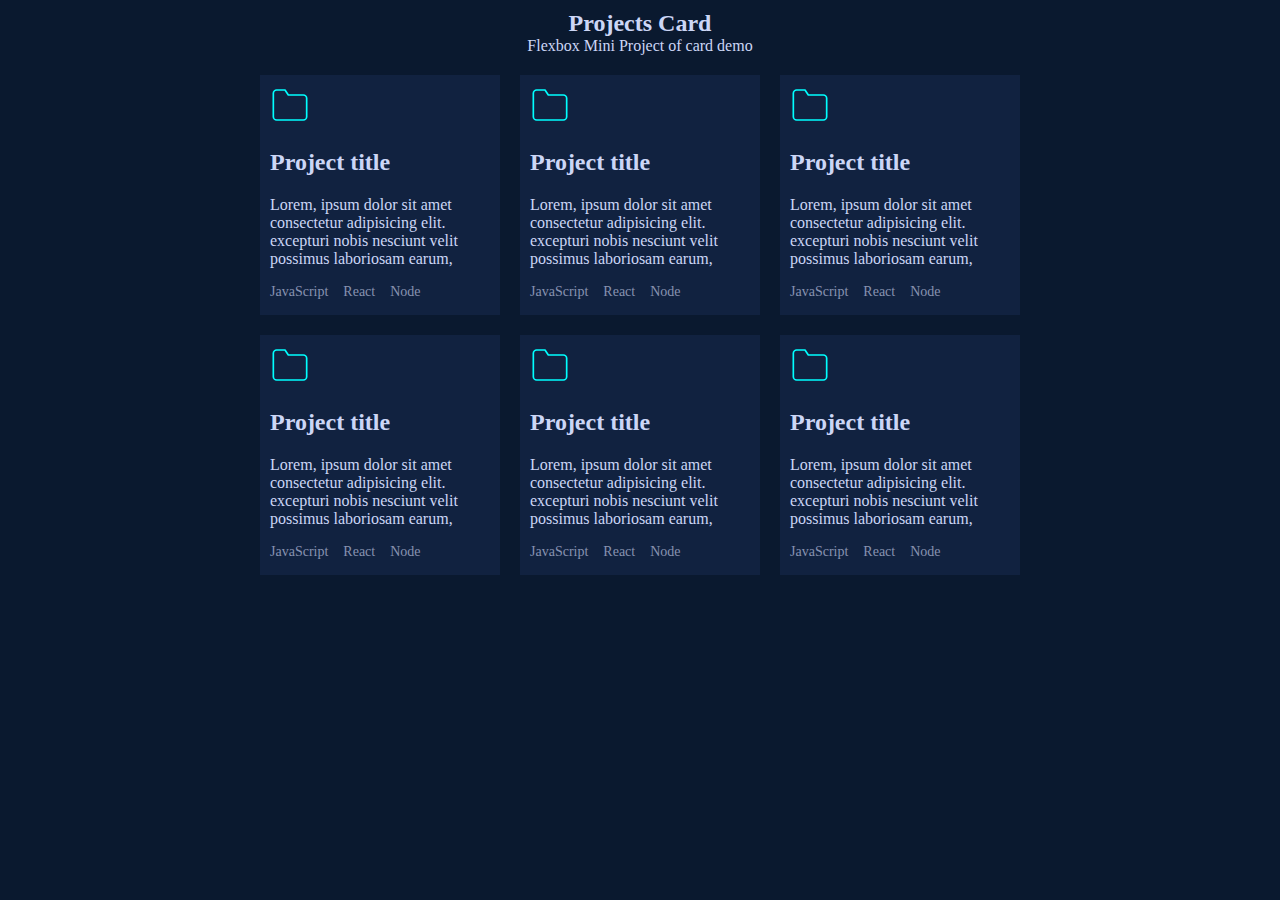
==== project_card.html @ f8f22443 "Rename index.html to project_card.html" ====
<!DOCTYPE html>
<html lang="en">
  <head>
    <!-- This html is used for all the example   -->
    <meta charset="UTF-8" />
    <meta http-equiv="X-UA-Compatible" content="IE=edge" />
    <meta name="viewport" content="width=device-width, initial-scale=1.0" />
    <title>Flexbox mini project</title>
    <!-- getting css style -->
    <link rel="stylesheet" href="style.css" />
  </head>
  <body>
    <!-- container -->
    <div class="container">
      <!-- description  -->
      <div class="description">
        <h2>Projects Card</h2>
        <p>Flexbox Mini Project of card demo</p>
      </div>

      <!-- project card container -->
      <div class="sub-container">
        <!-- project item one -->
        <div class="f-item">
          <svg
            xmlns="http://www.w3.org/2000/svg"
            role="img"
            viewBox="0 0 24 24"
            fill="none"
            stroke="currentColor"
            stroke-width="1"
            stroke-linecap="round"
            stroke-linejoin="round"
            class="svg-folder"
            width="40px"
            height="40px"
          >
            <title>Folder</title>
            <path
              d="M22 19a2 2 0 0 1-2 2H4a2 2 0 0 1-2-2V5a2 2 0 0 1 2-2h5l2 3h9a2 2 0 0 1 2 2z"
            ></path>
          </svg>
          <h2>Project title</h2>
          <p>
            Lorem, ipsum dolor sit amet consectetur adipisicing elit. excepturi
            nobis nesciunt velit possimus laboriosam earum,
          </p>
          <div class="t-stack">
            <ul class="t-stack-list">
              <li class="t-stack-item">JavaScript</li>
              <li class="t-stack-item">React</li>
              <li class="t-stack-item">Node</li>
            </ul>
          </div>
        </div>

        <!-- project item two -->
        <div class="f-item">
          <svg
            xmlns="http://www.w3.org/2000/svg"
            role="img"
            viewBox="0 0 24 24"
            fill="none"
            stroke="currentColor"
            stroke-width="1"
            stroke-linecap="round"
            stroke-linejoin="round"
            class="svg-folder"
            width="40px"
            height="40px"
          >
            <title>Folder</title>
            <path
              d="M22 19a2 2 0 0 1-2 2H4a2 2 0 0 1-2-2V5a2 2 0 0 1 2-2h5l2 3h9a2 2 0 0 1 2 2z"
            ></path>
          </svg>
          <h2>Project title</h2>
          <p>
            Lorem, ipsum dolor sit amet consectetur adipisicing elit. excepturi
            nobis nesciunt velit possimus laboriosam earum,
          </p>
          <div class="t-stack">
            <ul class="t-stack-list">
              <li class="t-stack-item">JavaScript</li>
              <li class="t-stack-item">React</li>
              <li class="t-stack-item">Node</li>
            </ul>
          </div>
        </div>
        <!-- project item three -->
        <div class="f-item">
          <svg
            xmlns="http://www.w3.org/2000/svg"
            role="img"
            viewBox="0 0 24 24"
            fill="none"
            stroke="currentColor"
            stroke-width="1"
            stroke-linecap="round"
            stroke-linejoin="round"
            class="svg-folder"
            width="40px"
            height="40px"
          >
            <title>Folder</title>
            <path
              d="M22 19a2 2 0 0 1-2 2H4a2 2 0 0 1-2-2V5a2 2 0 0 1 2-2h5l2 3h9a2 2 0 0 1 2 2z"
            ></path>
          </svg>
          <h2>Project title</h2>
          <p>
            Lorem, ipsum dolor sit amet consectetur adipisicing elit. excepturi
            nobis nesciunt velit possimus laboriosam earum,
          </p>
          <div class="t-stack">
            <ul class="t-stack-list">
              <li class="t-stack-item">JavaScript</li>
              <li class="t-stack-item">React</li>
              <li class="t-stack-item">Node</li>
            </ul>
          </div>
        </div>
        <!-- project item four -->
        <div class="f-item">
          <svg
            xmlns="http://www.w3.org/2000/svg"
            role="img"
            viewBox="0 0 24 24"
            fill="none"
            stroke="currentColor"
            stroke-width="1"
            stroke-linecap="round"
            stroke-linejoin="round"
            class="svg-folder"
            width="40px"
            height="40px"
          >
            <title>Folder</title>
            <path
              d="M22 19a2 2 0 0 1-2 2H4a2 2 0 0 1-2-2V5a2 2 0 0 1 2-2h5l2 3h9a2 2 0 0 1 2 2z"
            ></path>
          </svg>
          <h2>Project title</h2>
          <p>
            Lorem, ipsum dolor sit amet consectetur adipisicing elit. excepturi
            nobis nesciunt velit possimus laboriosam earum,
          </p>
          <div class="t-stack">
            <ul class="t-stack-list">
              <li class="t-stack-item">JavaScript</li>
              <li class="t-stack-item">React</li>
              <li class="t-stack-item">Node</li>
            </ul>
          </div>
        </div>
        <!-- project item five -->
        <div class="f-item">
          <svg
            xmlns="http://www.w3.org/2000/svg"
            role="img"
            viewBox="0 0 24 24"
            fill="none"
            stroke="currentColor"
            stroke-width="1"
            stroke-linecap="round"
            stroke-linejoin="round"
            class="svg-folder"
            width="40px"
            height="40px"
          >
            <title>Folder</title>
            <path
              d="M22 19a2 2 0 0 1-2 2H4a2 2 0 0 1-2-2V5a2 2 0 0 1 2-2h5l2 3h9a2 2 0 0 1 2 2z"
            ></path>
          </svg>
          <h2>Project title</h2>
          <p>
            Lorem, ipsum dolor sit amet consectetur adipisicing elit. excepturi
            nobis nesciunt velit possimus laboriosam earum,
          </p>
          <div class="t-stack">
            <ul class="t-stack-list">
              <li class="t-stack-item">JavaScript</li>
              <li class="t-stack-item">React</li>
              <li class="t-stack-item">Node</li>
            </ul>
          </div>
        </div>
        <!-- project item six -->
        <div class="f-item">
          <svg
            xmlns="http://www.w3.org/2000/svg"
            role="img"
            viewBox="0 0 24 24"
            fill="none"
            stroke="currentColor"
            stroke-width="1"
            stroke-linecap="round"
            stroke-linejoin="round"
            class="svg-folder"
            width="40px"
            height="40px"
          >
            <title>Folder</title>
            <path
              d="M22 19a2 2 0 0 1-2 2H4a2 2 0 0 1-2-2V5a2 2 0 0 1 2-2h5l2 3h9a2 2 0 0 1 2 2z"
            ></path>
          </svg>
          <h2>Project title</h2>
          <p>
            Lorem, ipsum dolor sit amet consectetur adipisicing elit. excepturi
            nobis nesciunt velit possimus laboriosam earum,
          </p>
          <div class="t-stack">
            <ul class="t-stack-list">
              <li class="t-stack-item">JavaScript</li>
              <li class="t-stack-item">React</li>
              <li class="t-stack-item">Node</li>
            </ul>
          </div>
        </div>
      </div>
    </div>
  </body>
</html>
---- style.css ----
body{
    background-color: #0a192f;
    color: #CCD6F6;
    margin: 0 12%;
}

.description{
    text-align: center;
    margin: 10px;
}

.description>h2{
    margin: 0;
}
.description>p{
    margin: 0;
}

.sub-container{
    display: flex;
    flex-wrap: wrap;
    justify-content: center;
}

.f-item{
    height: 220px;
    width: 220px;
    padding: 10px;
    margin: 10px;
    background-color: #112240;
}

f-item>p{
    font-size: 14px;
}

.svg-folder{
    color: aqua;
    height: 100;
    width: 100; 

}

.t-stack-list{
    list-style-type: none;
    display: flex;
    gap: 15px;
    font-size: 14px;
    color: #8892B0;
    padding: 0px;
}
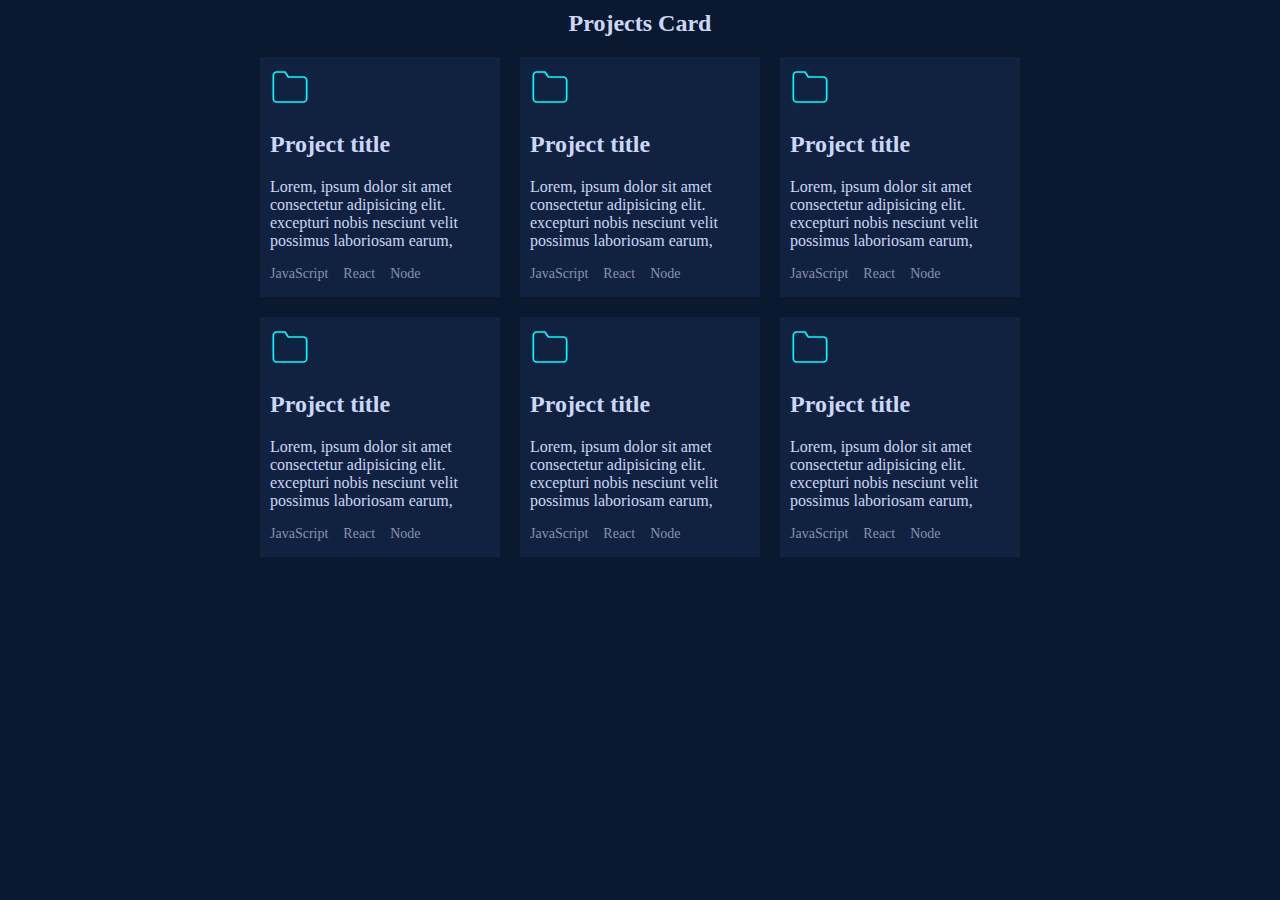
==== commit 951c4165: "Update project_card.html" ====
--- a/project_card.html
+++ b/project_card.html
@@ -1,26 +1,26 @@
 <!DOCTYPE html>
 <html lang="en">
   <head>
-    <!-- This html is used for all the example   -->
+    
     <meta charset="UTF-8" />
     <meta http-equiv="X-UA-Compatible" content="IE=edge" />
     <meta name="viewport" content="width=device-width, initial-scale=1.0" />
     <title>Flexbox mini project</title>
-    <!-- getting css style -->
+    
     <link rel="stylesheet" href="style.css" />
   </head>
   <body>
-    <!-- container -->
+    
     <div class="container">
-      <!-- description  -->
+      
       <div class="description">
         <h2>Projects Card</h2>
-        <p>Flexbox Mini Project of card demo</p>
+       
       </div>
 
-      <!-- project card container -->
+      
       <div class="sub-container">
-        <!-- project item one -->
+        
         <div class="f-item">
           <svg
             xmlns="http://www.w3.org/2000/svg"
@@ -54,139 +54,139 @@
           </div>
         </div>
 
-        <!-- project item two -->
-        <div class="f-item">
-          <svg
-            xmlns="http://www.w3.org/2000/svg"
-            role="img"
-            viewBox="0 0 24 24"
-            fill="none"
-            stroke="currentColor"
-            stroke-width="1"
-            stroke-linecap="round"
-            stroke-linejoin="round"
-            class="svg-folder"
-            width="40px"
-            height="40px"
-          >
-            <title>Folder</title>
-            <path
-              d="M22 19a2 2 0 0 1-2 2H4a2 2 0 0 1-2-2V5a2 2 0 0 1 2-2h5l2 3h9a2 2 0 0 1 2 2z"
-            ></path>
-          </svg>
-          <h2>Project title</h2>
-          <p>
-            Lorem, ipsum dolor sit amet consectetur adipisicing elit. excepturi
-            nobis nesciunt velit possimus laboriosam earum,
-          </p>
-          <div class="t-stack">
-            <ul class="t-stack-list">
-              <li class="t-stack-item">JavaScript</li>
-              <li class="t-stack-item">React</li>
-              <li class="t-stack-item">Node</li>
-            </ul>
-          </div>
-        </div>
-        <!-- project item three -->
-        <div class="f-item">
-          <svg
-            xmlns="http://www.w3.org/2000/svg"
-            role="img"
-            viewBox="0 0 24 24"
-            fill="none"
-            stroke="currentColor"
-            stroke-width="1"
-            stroke-linecap="round"
-            stroke-linejoin="round"
-            class="svg-folder"
-            width="40px"
-            height="40px"
-          >
-            <title>Folder</title>
-            <path
-              d="M22 19a2 2 0 0 1-2 2H4a2 2 0 0 1-2-2V5a2 2 0 0 1 2-2h5l2 3h9a2 2 0 0 1 2 2z"
-            ></path>
-          </svg>
-          <h2>Project title</h2>
-          <p>
-            Lorem, ipsum dolor sit amet consectetur adipisicing elit. excepturi
-            nobis nesciunt velit possimus laboriosam earum,
-          </p>
-          <div class="t-stack">
-            <ul class="t-stack-list">
-              <li class="t-stack-item">JavaScript</li>
-              <li class="t-stack-item">React</li>
-              <li class="t-stack-item">Node</li>
-            </ul>
-          </div>
-        </div>
-        <!-- project item four -->
-        <div class="f-item">
-          <svg
-            xmlns="http://www.w3.org/2000/svg"
-            role="img"
-            viewBox="0 0 24 24"
-            fill="none"
-            stroke="currentColor"
-            stroke-width="1"
-            stroke-linecap="round"
-            stroke-linejoin="round"
-            class="svg-folder"
-            width="40px"
-            height="40px"
-          >
-            <title>Folder</title>
-            <path
-              d="M22 19a2 2 0 0 1-2 2H4a2 2 0 0 1-2-2V5a2 2 0 0 1 2-2h5l2 3h9a2 2 0 0 1 2 2z"
-            ></path>
-          </svg>
-          <h2>Project title</h2>
-          <p>
-            Lorem, ipsum dolor sit amet consectetur adipisicing elit. excepturi
-            nobis nesciunt velit possimus laboriosam earum,
-          </p>
-          <div class="t-stack">
-            <ul class="t-stack-list">
-              <li class="t-stack-item">JavaScript</li>
-              <li class="t-stack-item">React</li>
-              <li class="t-stack-item">Node</li>
-            </ul>
-          </div>
-        </div>
-        <!-- project item five -->
-        <div class="f-item">
-          <svg
-            xmlns="http://www.w3.org/2000/svg"
-            role="img"
-            viewBox="0 0 24 24"
-            fill="none"
-            stroke="currentColor"
-            stroke-width="1"
-            stroke-linecap="round"
-            stroke-linejoin="round"
-            class="svg-folder"
-            width="40px"
-            height="40px"
-          >
-            <title>Folder</title>
-            <path
-              d="M22 19a2 2 0 0 1-2 2H4a2 2 0 0 1-2-2V5a2 2 0 0 1 2-2h5l2 3h9a2 2 0 0 1 2 2z"
-            ></path>
-          </svg>
-          <h2>Project title</h2>
-          <p>
-            Lorem, ipsum dolor sit amet consectetur adipisicing elit. excepturi
-            nobis nesciunt velit possimus laboriosam earum,
-          </p>
-          <div class="t-stack">
-            <ul class="t-stack-list">
-              <li class="t-stack-item">JavaScript</li>
-              <li class="t-stack-item">React</li>
-              <li class="t-stack-item">Node</li>
-            </ul>
-          </div>
-        </div>
-        <!-- project item six -->
+        
+        <div class="f-item">
+          <svg
+            xmlns="http://www.w3.org/2000/svg"
+            role="img"
+            viewBox="0 0 24 24"
+            fill="none"
+            stroke="currentColor"
+            stroke-width="1"
+            stroke-linecap="round"
+            stroke-linejoin="round"
+            class="svg-folder"
+            width="40px"
+            height="40px"
+          >
+            <title>Folder</title>
+            <path
+              d="M22 19a2 2 0 0 1-2 2H4a2 2 0 0 1-2-2V5a2 2 0 0 1 2-2h5l2 3h9a2 2 0 0 1 2 2z"
+            ></path>
+          </svg>
+          <h2>Project title</h2>
+          <p>
+            Lorem, ipsum dolor sit amet consectetur adipisicing elit. excepturi
+            nobis nesciunt velit possimus laboriosam earum,
+          </p>
+          <div class="t-stack">
+            <ul class="t-stack-list">
+              <li class="t-stack-item">JavaScript</li>
+              <li class="t-stack-item">React</li>
+              <li class="t-stack-item">Node</li>
+            </ul>
+          </div>
+        </div>
+        
+        <div class="f-item">
+          <svg
+            xmlns="http://www.w3.org/2000/svg"
+            role="img"
+            viewBox="0 0 24 24"
+            fill="none"
+            stroke="currentColor"
+            stroke-width="1"
+            stroke-linecap="round"
+            stroke-linejoin="round"
+            class="svg-folder"
+            width="40px"
+            height="40px"
+          >
+            <title>Folder</title>
+            <path
+              d="M22 19a2 2 0 0 1-2 2H4a2 2 0 0 1-2-2V5a2 2 0 0 1 2-2h5l2 3h9a2 2 0 0 1 2 2z"
+            ></path>
+          </svg>
+          <h2>Project title</h2>
+          <p>
+            Lorem, ipsum dolor sit amet consectetur adipisicing elit. excepturi
+            nobis nesciunt velit possimus laboriosam earum,
+          </p>
+          <div class="t-stack">
+            <ul class="t-stack-list">
+              <li class="t-stack-item">JavaScript</li>
+              <li class="t-stack-item">React</li>
+              <li class="t-stack-item">Node</li>
+            </ul>
+          </div>
+        </div>
+       
+        <div class="f-item">
+          <svg
+            xmlns="http://www.w3.org/2000/svg"
+            role="img"
+            viewBox="0 0 24 24"
+            fill="none"
+            stroke="currentColor"
+            stroke-width="1"
+            stroke-linecap="round"
+            stroke-linejoin="round"
+            class="svg-folder"
+            width="40px"
+            height="40px"
+          >
+            <title>Folder</title>
+            <path
+              d="M22 19a2 2 0 0 1-2 2H4a2 2 0 0 1-2-2V5a2 2 0 0 1 2-2h5l2 3h9a2 2 0 0 1 2 2z"
+            ></path>
+          </svg>
+          <h2>Project title</h2>
+          <p>
+            Lorem, ipsum dolor sit amet consectetur adipisicing elit. excepturi
+            nobis nesciunt velit possimus laboriosam earum,
+          </p>
+          <div class="t-stack">
+            <ul class="t-stack-list">
+              <li class="t-stack-item">JavaScript</li>
+              <li class="t-stack-item">React</li>
+              <li class="t-stack-item">Node</li>
+            </ul>
+          </div>
+        </div>
+     
+        <div class="f-item">
+          <svg
+            xmlns="http://www.w3.org/2000/svg"
+            role="img"
+            viewBox="0 0 24 24"
+            fill="none"
+            stroke="currentColor"
+            stroke-width="1"
+            stroke-linecap="round"
+            stroke-linejoin="round"
+            class="svg-folder"
+            width="40px"
+            height="40px"
+          >
+            <title>Folder</title>
+            <path
+              d="M22 19a2 2 0 0 1-2 2H4a2 2 0 0 1-2-2V5a2 2 0 0 1 2-2h5l2 3h9a2 2 0 0 1 2 2z"
+            ></path>
+          </svg>
+          <h2>Project title</h2>
+          <p>
+            Lorem, ipsum dolor sit amet consectetur adipisicing elit. excepturi
+            nobis nesciunt velit possimus laboriosam earum,
+          </p>
+          <div class="t-stack">
+            <ul class="t-stack-list">
+              <li class="t-stack-item">JavaScript</li>
+              <li class="t-stack-item">React</li>
+              <li class="t-stack-item">Node</li>
+            </ul>
+          </div>
+        </div>
+      
         <div class="f-item">
           <svg
             xmlns="http://www.w3.org/2000/svg"
